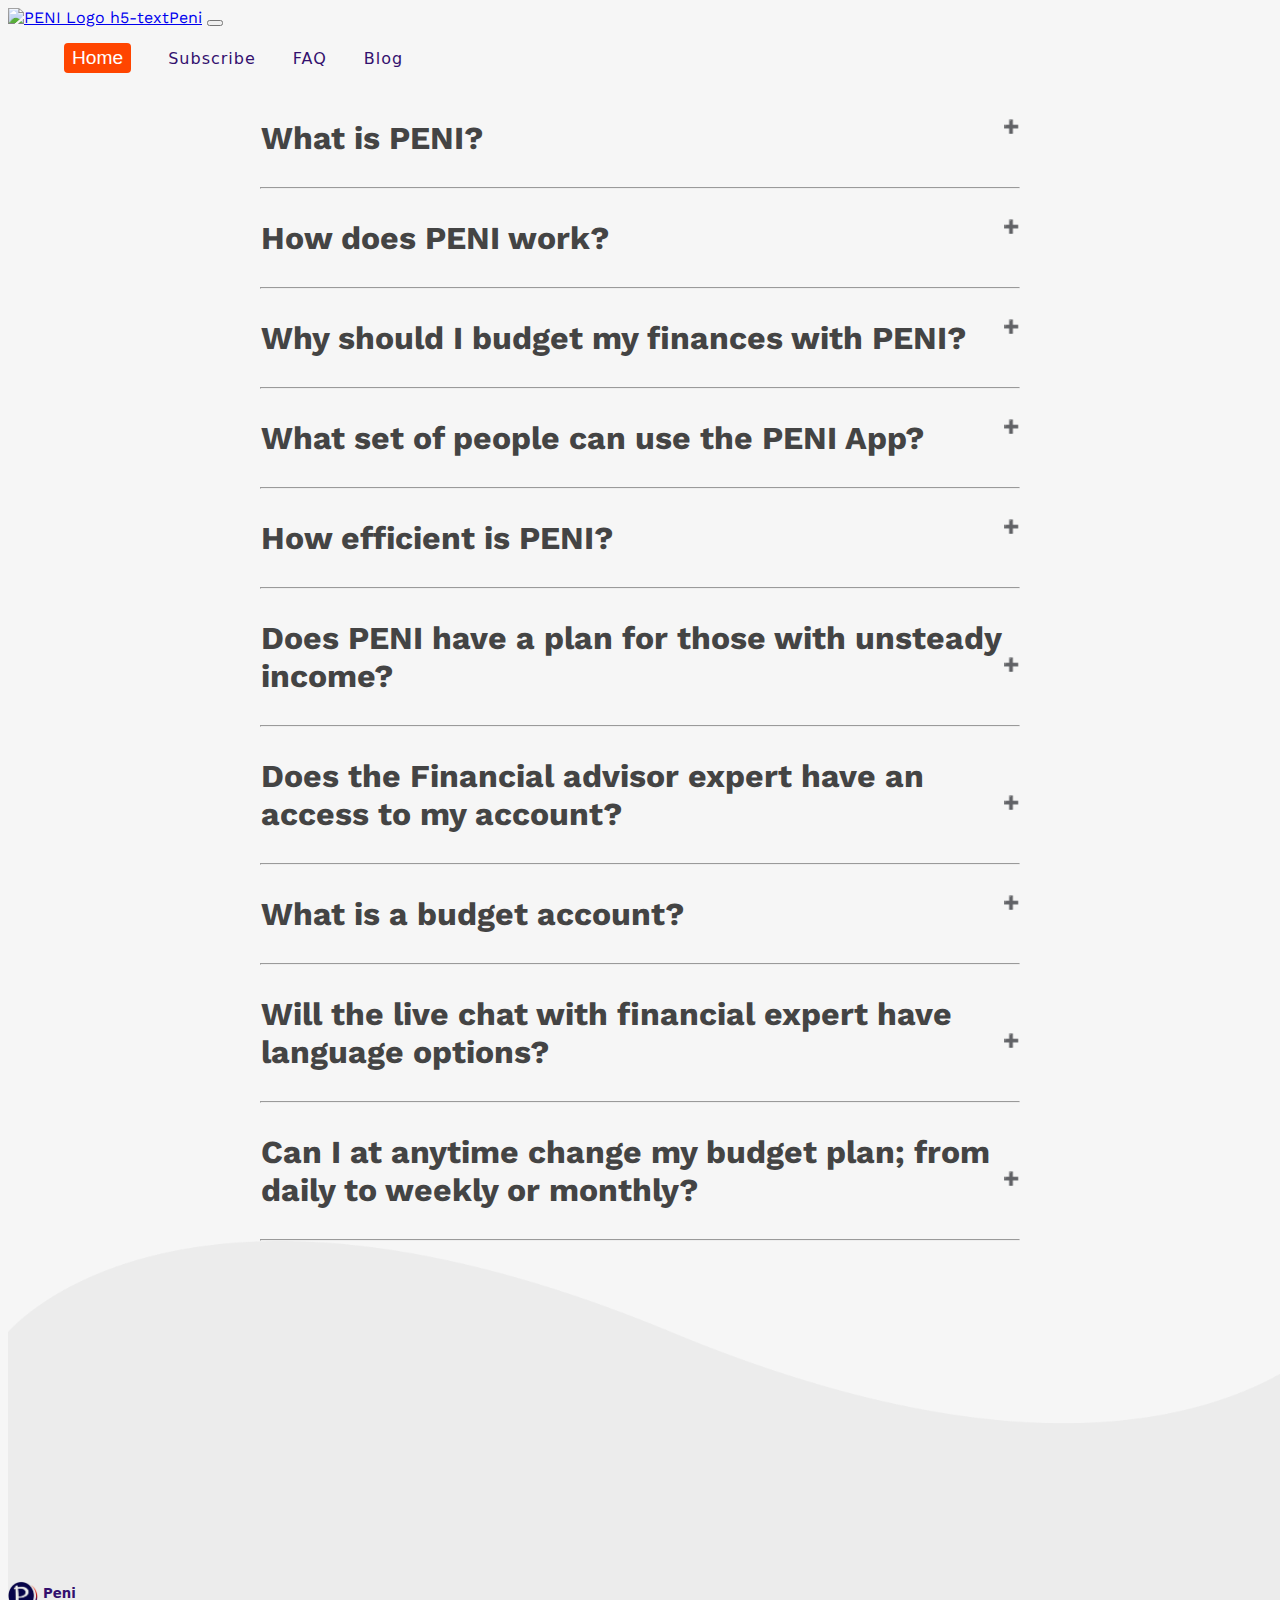
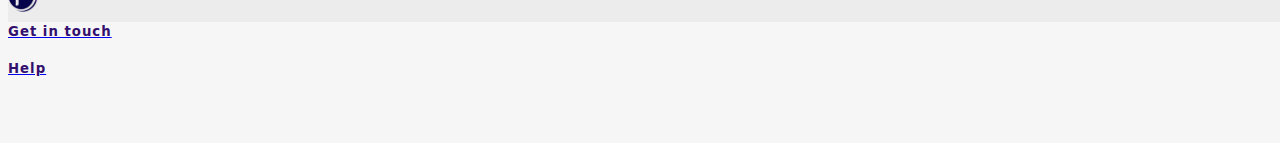
==== faqs.html @ 7cd032ac "update to all" ====
<!DOCTYPE html>
<html lang="en">

<head>
    <meta charset="UTF-8">
    <meta http-equiv="X-UA-Compatible" content="IE=edge">
    <meta name="viewport" content="width=device-width, initial-scale=1.0">
    <title>FAQ PAGE</title>
    <link rel="icon" type="image/x-icon" href="/image/favicon.ico">
    <link rel="stylesheet" href="https://cdn.jsdelivr.net/npm/bootstrap@4.6.1/dist/css/bootstrap.min.css" integrity="sha384-zCbKRCUGaJDkqS1kPbPd7TveP5iyJE0EjAuZQTgFLD2ylzuqKfdKlfG/eSrtxUkn" crossorigin="anonymous">
    <link href="https://fonts.googleapis.com/css2?family=Work+Sans&display=swap" rel="stylesheet">
    <link rel="stylesheet" href="faqs.css">

</head>

<body>
<main>
    <header>

        <!--Navigation Section-->
        
        <nav class="navbar navbar-expand-lg navbar-light">
          <a class="navbar-brand" href="./index.html"><img class="logo" src="../image/PENI logo.png" alt="PENI Logo h5-text">Peni</a>
          <button class="navbar-toggler" type="button" data-toggle="collapse" data-target="#navbarSupportedContent" aria-controls="navbarSupportedContent" aria-expanded="false" aria-label="Toggle navigation">
            <span class="navbar-toggler-icon"></span>
          </button>
        
          <div class="collapse navbar-collapse" id="navbarSupportedContent">
            <ul class="navbar-nav nav ml-auto mt-2 mt-lg-0 pl-5">
              <li class="list-item">
                <a class="link cursor" href="./index.html"><button class="button">Home</button></a>
              </li>
              <li class="list-item">
                <a class="link cursor h5-text" href="#" onclick="showPopupSmart37709(true);">Subscribe</a>
              </li>
              <li class="list-item">
                <a class="link cursor h5-text" href="./faqs.html">FAQ</a>
              </li>
              <li class="list-item">
                <a class="link cursor h5-text"href="https://hy.page/peniblog">Blog</a>
            </li>
            </ul>
          </div>
        </nav>  
        </header>
                          <!--End of Navigation-->

    <!-- <h1 class="faq-heading">FAQ'S</h1> -->
    <section class="faq-container">
        <div class="faq-one">

            <!-- faq question -->
            <h1 class="faq-page">What is PENI?</h1>

            <!-- faq answer -->
            <div class="faq-body">
                <p>PENI helps make management of finances easier. PENI helps the
                    user to accurately budget and track their spending while also
                    getting advice from personal finance experts to improves their
                    financial stability.</p>
            </div>
        </div>
        <hr class="hr-line">

        <div class="faq-two">

            <!-- faq question -->
            <h1 class="faq-page">How does PENI work?</h1>

            <!-- faq answer -->

            <div class="faq-body">
                <p>PENI serves as a reminder for your finances, helping you avoid
                    going beyond your finances and keeping you away from
                    unnecessary debts.</p>
            </div>
        </div>
        <hr class="hr-line">


        <div class="faq-three">

            <!-- faq question -->
            <h1 class="faq-page">Why should I budget my finances with PENI?</h1>

            <!-- faq answer -->
            <div class="faq-body">
                <p>The Budget feature helps you budget a particular amount of
                    money to be spent for a given period of time, with points
                    awarded for every budget not ran over.
                    It has a feature to chat with a financial expert on how to spend
                    judiciously.</p>
            </div>

            <hr class="hr-line">

            <div class="faq-four">

                <!-- faq question -->
                <h1 class="faq-page">What set of people can use the PENI App?</h1>

                <!-- faq answer -->
                <div class="faq-body">
                    <p>Working class, business people, students, Stay at Home moms
                        and dad. Literally everyone that aims to have a healthy spending
                        habit.</p>
                </div>
            </div>
            <hr class="hr-line">

            <div class="faq-five">

                <!-- faq question -->
                <h1 class="faq-page">How efficient is PENI?</h1>

                <!-- faq answer -->
                <div class="faq-body">
                    <p>Very efficient.</p>
                </div>
            </div>
            <hr class="hr-line">

            <div class="faq-six">

                <!-- faq question -->
                <h1 class="faq-page"> Does PENI have a plan for those with unsteady income?</h1>

                <!-- faq answer -->
                <div class="faq-body">
                    <p>Yes it does.</p>
                </div>
            </div>
            <hr class="hr-line">

            <div class="faq-five">

                <!-- faq question -->
                <h1 class="faq-page">Does the Financial advisor expert have an access to my
                    account?</h1>

                <!-- faq answer -->
                <div class="faq-body">
                    <p>No they don’t. They only have access to your budget plan, so has
                        to monitor your growth.</p>
                </div>
            </div>
            <hr class="hr-line">

            <div class="faq-five">

                <!-- faq question -->
                <h1 class="faq-page">What is a budget account?</h1>

                <!-- faq answer -->
                <div class="faq-body">
                    <p>A budget account is an account where you set a certain goal
                        relating to your finances and it helps you monitor and remind
                        you of your expenses.</p>
                </div>
            </div>
            <hr class="hr-line">

            <div class="faq-five">

                <!-- faq question -->
                <h1 class="faq-page"> Will the live chat with financial expert have language
                    options?</h1>

                <!-- faq answer -->
                <div class="faq-body">
                    <p>Yes it would.</p>
                </div>
            </div>
            <hr class="hr-line">


            <div class="faq-five">

                <!-- faq question -->
                <h1 class="faq-page"> Can I at anytime change my budget plan; from daily to
                    weekly or monthly?</h1>

                <!-- faq answer -->
                <div class="faq-body">
                    <p>Yes you can.</p>
                </div>
            </div>
            <hr class="hr-line">

        </div>

    </section>



       <!--Beginning of Footer Section-->
       <div class="container"> 
        <img src="/image/rectangle4.png" alt=" back" width= "105%" padding-bottom="0">
          <div class="row">
                <div class="col-sm">
                    <footer>
                        <div class="container-fluid">
                            <div class="footer-contents" style="max-width: 70%;">

                              <div class="container space2">
                                <div class="row">
                                  <div class="col-sm-2">
                                    <img class="img5" src="../image/peni logo.png" alt="PENI Logo"><span><h5 class="fhead">Peni</h5></span>
                                  </div>
                                  <div class="col-sm-4 space">
                                    <a class= "btn-primary" href="mailto:yourpeni.ng@gmail.com"><h5 class="h5-text">Get in touch</h5></a>
                                    </div>
                                  <div class="col-sm-2 space">
                                     <a class= "btn-primary" href="#"><span><h5 class="h5-text">Help</h5></span></a>
                                  </div>
                                  <div class="col-sm-1">
                                    <a href="#"> <i class="fab fa-google"></i></a>
                                  </div>
                                  <div class="col-sm-1">
                                  <a href="https://www.instagram.com/your_peni"> <i class="fab fa-instagram "></i></a>
                                  </div>
                                  <div class="col-sm-1">
                                  <a href="https://www.twitter.com/your_peni"> <i class="fab fa-twitter"></i></a>
                                  </div>
                                  <div class="col-sm-1">
                                  <a href="#"> <i class="fab fa-facebook"></i></a>
                                  </div>
                              </div>                              
                            </div> 
                        </div>
                      </div>  
                    </footer>
                </div>    
          </div>
      </div>

      
      <!--Start of popup smart Script-->
      <script type="text/javascript"  src="https://apiv2.popupsmart.com/api/Bundle/386682" async></script>
      <!--End of popup smart Script-->
      <script src="//code.tidio.co/02yajl68mqutcm63pogj8zy8g7uaexbf.js" async></script>
      <!--script src="script.js"> </script-->
      <script defer src="https://use.fontawesome.com/releases/v5.0.7/js/all.js"></script>
      <script src="https://cdn.jsdelivr.net/npm/jquery@3.5.1/dist/jquery.slim.min.js" integrity="sha384-DfXdz2htPH0lsSSs5nCTpuj/zy4C+OGpamoFVy38MVBnE+IbbVYUew+OrCXaRkfj" crossorigin="anonymous"></script>
      <script src="https://cdn.jsdelivr.net/npm/bootstrap@4.6.1/dist/js/bootstrap.bundle.min.js" integrity="sha384-fQybjgWLrvvRgtW6bFlB7jaZrFsaBXjsOMm/tB9LTS58ONXgqbR9W8oWht/amnpF" crossorigin="anonymous"></script>
      </body>
      </html>
---- faqs.css ----
body{
    background-color: #f6f6f6;
    font-family: 'Work Sans', sans-serif;
}

/*================================================================
                        Header/Navigation section
================================================================*/
.heading {
    color: purple;
    padding: 2rem;
    
}

.navbar {
    margin-left: auto;
}

.list-non-bullets {
    list-style-type: none;
}

.list-item {
    display: inline-block;
    padding: 0 1rem;
    text-align: right;
}

.link {
    text-decoration: none;
    color: black;
}

.cursor:hover {
    opacity: .85;
    cursor: pointer;
}
/*================================================================
                       End of Header section
================================================================*/

/*================================================================
                        Main section
================================================================*/
.main {
    padding: 2rem;
}

.grid-ctn {
    display: grid;
    grid-template-columns: repeat(2, 1fr);
}

@media only screen and (max-width: 400px) {
    .grid-ctn {
        width: 100%;
        height: 100%;
        flex-direction: column;
        padding: 0.5rem 2rem;
    }
}

@media only screen and (max-width: 900px) {
    .grid-ctn {
        padding: 1rem 3rem;
    }
}

.box {
    padding: 3rem;
}
@media only screen and (max-width: 900px) {
    .box {
        width: 100%;
        height: 100%;
        flex-direction: column;
        padding: 1rem;
    }
}

@media only screen and (max-width: 400px) {
    .box {
        align-items: center;
        justify-content: center;
        padding: 1rem;
    }
}

.gap {
    gap: 4rem;
}

.col-flex {
    display: flex;
    flex-direction: column;
}

.gap2 {
    gap: 1rem;
}

.button {
    background-color: orangered;
    border: none;
    border-radius: 4px;
    font-size: 1.2rem;
    color: white;
    padding: 4px 8px;
    cursor: pointer;
}

.button-primary {
    color: white;
    padding: 4px 8px;
}

.h1-text {
    line-height: 3rem;
    letter-spacing: 1px;
}

.para-text {
    letter-spacing: 1px;
}

.logo {
    width: 4rem;
    height: 4rem;
}

.img {
    cursor: pointer;
    width: 24px;
    height: 24px;
}

.img2 {
    width: 450px;
}
/*============================================================
                    End of Main section
============================================================*/


.faq-heading{
    border-bottom: #777;
    padding: 20px 60px;
}
.faq-container{
display: flex;
justify-content: center;
flex-direction: column;

}
.hr-line{
  width: 60%;
  margin: auto;

}
/* Style the buttons that are used to open and close the faq-page body */
.faq-page {
    /* background-color: #eee; */
    color: #444;
    cursor: pointer;
    padding: 30px 20px;
    width: 60%;
    border: none;
    outline: none;
    transition: 0.4s;
    margin: auto;

}
.faq-body{
    margin: auto;
    /* text-align: center; */
   width: 50%;
   padding: auto;

}


/* Add a background color to the button if it is clicked on (add the .active class with JS), and when you move the mouse over it (hover) */
.active,
.faq-page:hover {
    background-color: #F9F9F9;
}

/* Style the faq-page panel. Note: hidden by default */
.faq-body {
    padding: 0 18px;
    background-color: white;
    display: none;
    overflow: hidden;
}

.faq-page:after {
    content: '\02795';
    /* Unicode character for "plus" sign (+) */
    font-size: 13px;
    color: #777;
    float: right;
    margin-left: 5px;
}

.active:after {
    content: "\2796";
    /* Unicode character for "minus" sign (-) */
}
/*====================================
           footer Section
===================================*/
.back{
    background-image: url(/image/rectangle4.png);
   
}
.img5{

    width: 30px;
   
}

.fhead{
    margin-left: 35px;
    margin-top: -30px;
    color:#33106E;
    font-family: system-ui, -apple-system, BlinkMacSystemFont, 'Segoe UI', Roboto, Oxygen, Ubuntu, Cantarell, 'Open Sans', 'Helvetica Neue', sans-serif;
}
  
.h5-text{
    letter-spacing: 1px;
    color:#33106E;
    font-family: system-ui, -apple-system, BlinkMacSystemFont, 'Segoe UI', Roboto, Oxygen, Ubuntu, Cantarell, 'Open Sans', 'Helvetica Neue', sans-serif;
}
  
.space{
    position: relative;

}
.space2{
    position: relative;
    top: -45px;
    padding-bottom: -20px;
    
}

.fhead{
    /* border: 5px solid green; */
    margin-left: 35px;
    margin-top: -30px;
}
.btn{
    margin-top: 10px;
    color: #30106B;
    
}
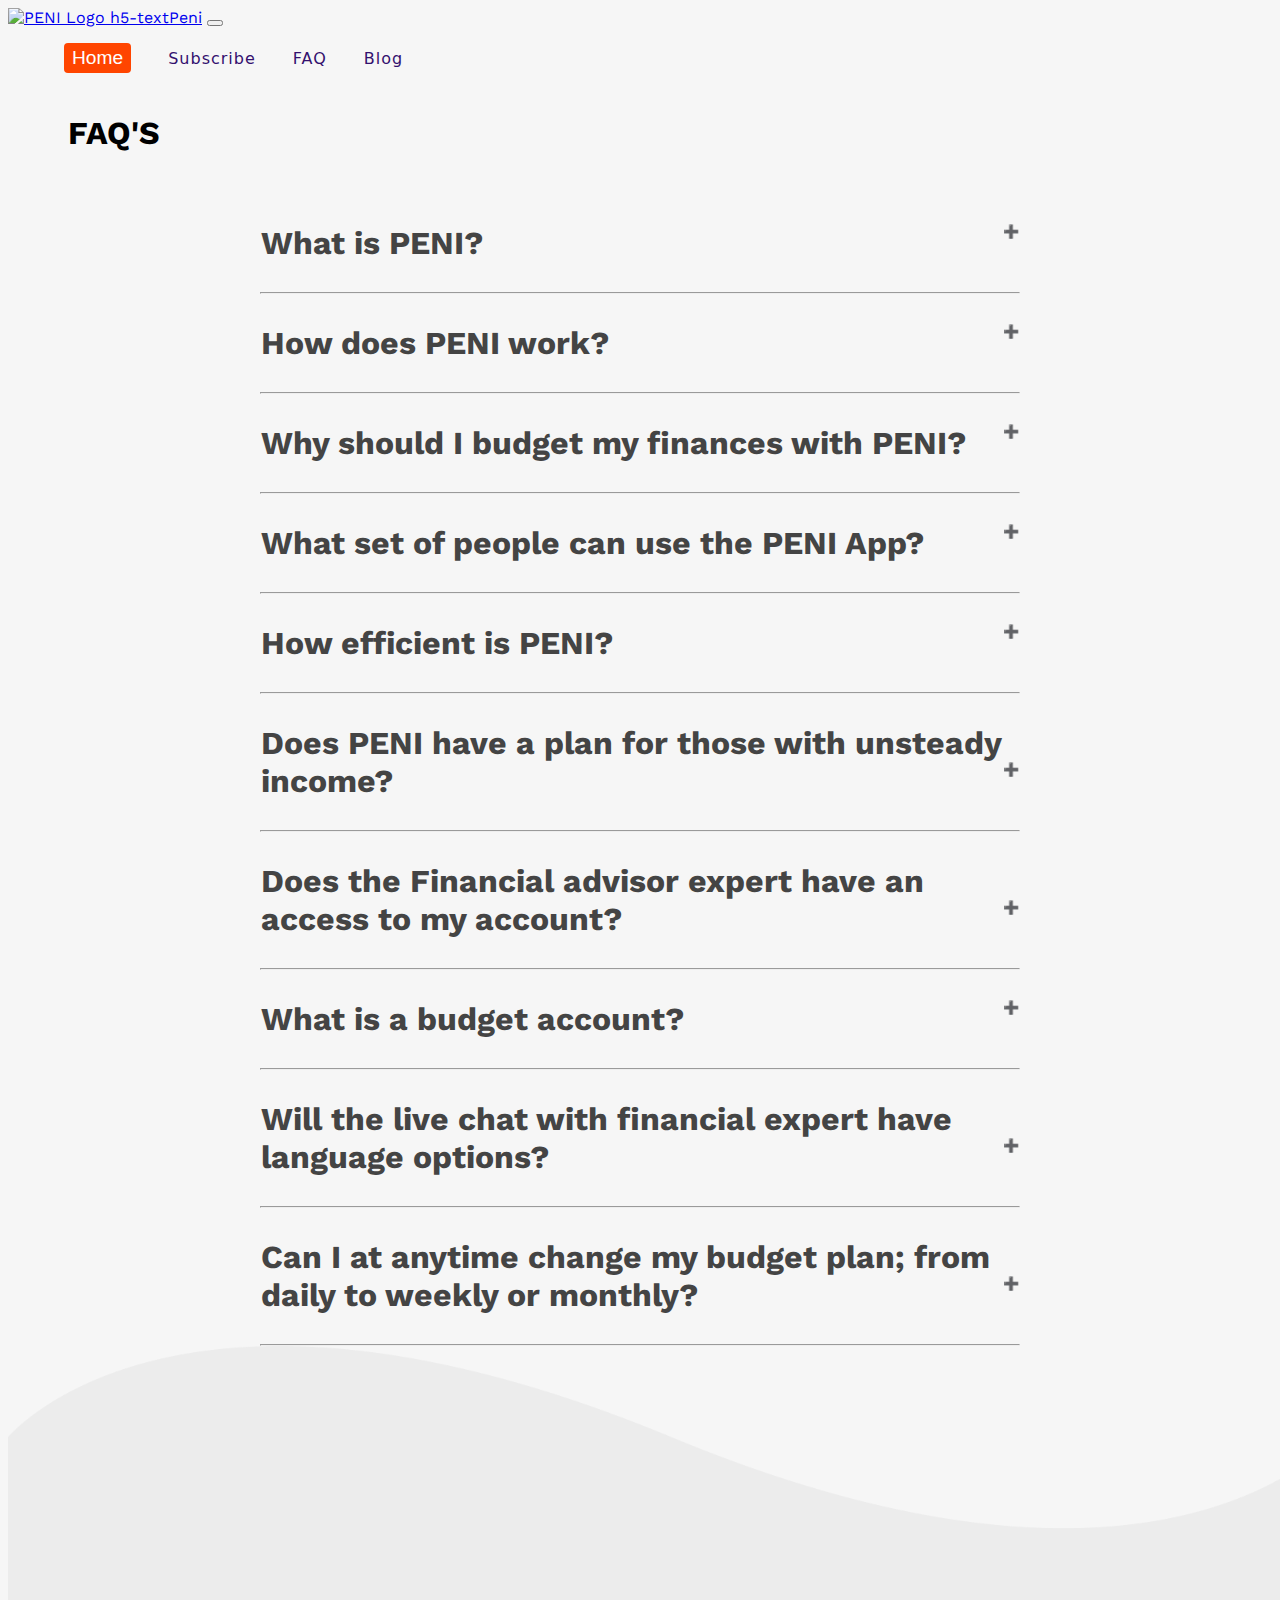
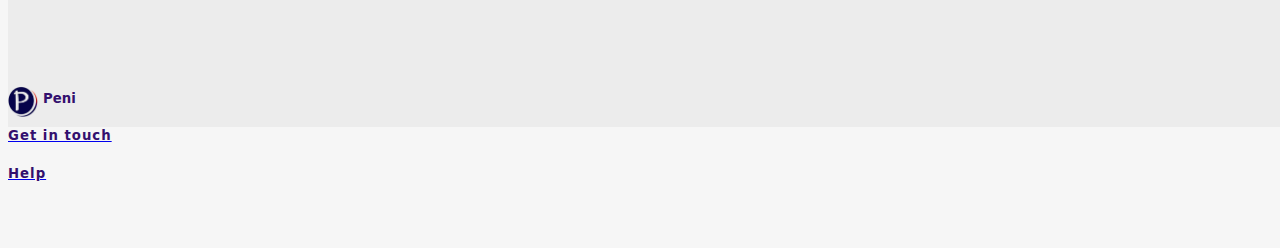
==== commit 6b13250b: "updete new" ====
--- a/faqs.html
+++ b/faqs.html
@@ -14,7 +14,6 @@
 </head>
 
 <body>
-<main>
     <header>
 
         <!--Navigation Section-->
@@ -45,151 +44,154 @@
         </header>
                           <!--End of Navigation-->
 
-    <!-- <h1 class="faq-heading">FAQ'S</h1> -->
-    <section class="faq-container">
-        <div class="faq-one">
-
-            <!-- faq question -->
-            <h1 class="faq-page">What is PENI?</h1>
-
-            <!-- faq answer -->
-            <div class="faq-body">
-                <p>PENI helps make management of finances easier. PENI helps the
-                    user to accurately budget and track their spending while also
-                    getting advice from personal finance experts to improves their
-                    financial stability.</p>
-            </div>
-        </div>
-        <hr class="hr-line">
-
-        <div class="faq-two">
-
-            <!-- faq question -->
-            <h1 class="faq-page">How does PENI work?</h1>
-
-            <!-- faq answer -->
-
-            <div class="faq-body">
-                <p>PENI serves as a reminder for your finances, helping you avoid
-                    going beyond your finances and keeping you away from
-                    unnecessary debts.</p>
-            </div>
-        </div>
-        <hr class="hr-line">
-
-
-        <div class="faq-three">
-
-            <!-- faq question -->
-            <h1 class="faq-page">Why should I budget my finances with PENI?</h1>
-
-            <!-- faq answer -->
-            <div class="faq-body">
-                <p>The Budget feature helps you budget a particular amount of
-                    money to be spent for a given period of time, with points
-                    awarded for every budget not ran over.
-                    It has a feature to chat with a financial expert on how to spend
-                    judiciously.</p>
-            </div>
-
-            <hr class="hr-line">
-
-            <div class="faq-four">
-
-                <!-- faq question -->
-                <h1 class="faq-page">What set of people can use the PENI App?</h1>
-
-                <!-- faq answer -->
-                <div class="faq-body">
-                    <p>Working class, business people, students, Stay at Home moms
-                        and dad. Literally everyone that aims to have a healthy spending
-                        habit.</p>
-                </div>
-            </div>
-            <hr class="hr-line">
-
-            <div class="faq-five">
-
-                <!-- faq question -->
-                <h1 class="faq-page">How efficient is PENI?</h1>
-
-                <!-- faq answer -->
-                <div class="faq-body">
-                    <p>Very efficient.</p>
-                </div>
-            </div>
-            <hr class="hr-line">
-
-            <div class="faq-six">
-
-                <!-- faq question -->
-                <h1 class="faq-page"> Does PENI have a plan for those with unsteady income?</h1>
-
-                <!-- faq answer -->
-                <div class="faq-body">
-                    <p>Yes it does.</p>
-                </div>
-            </div>
-            <hr class="hr-line">
-
-            <div class="faq-five">
-
-                <!-- faq question -->
-                <h1 class="faq-page">Does the Financial advisor expert have an access to my
-                    account?</h1>
-
-                <!-- faq answer -->
-                <div class="faq-body">
-                    <p>No they don’t. They only have access to your budget plan, so has
-                        to monitor your growth.</p>
-                </div>
-            </div>
-            <hr class="hr-line">
-
-            <div class="faq-five">
-
-                <!-- faq question -->
-                <h1 class="faq-page">What is a budget account?</h1>
-
-                <!-- faq answer -->
-                <div class="faq-body">
-                    <p>A budget account is an account where you set a certain goal
-                        relating to your finances and it helps you monitor and remind
-                        you of your expenses.</p>
-                </div>
-            </div>
-            <hr class="hr-line">
-
-            <div class="faq-five">
-
-                <!-- faq question -->
-                <h1 class="faq-page"> Will the live chat with financial expert have language
-                    options?</h1>
-
-                <!-- faq answer -->
-                <div class="faq-body">
-                    <p>Yes it would.</p>
-                </div>
-            </div>
-            <hr class="hr-line">
-
-
-            <div class="faq-five">
-
-                <!-- faq question -->
-                <h1 class="faq-page"> Can I at anytime change my budget plan; from daily to
-                    weekly or monthly?</h1>
-
-                <!-- faq answer -->
-                <div class="faq-body">
-                    <p>Yes you can.</p>
-                </div>
-            </div>
-            <hr class="hr-line">
-
-        </div>
-
-    </section>
+    <main>
+
+                            <h1 class="faq-heading">FAQ'S</h1>
+                            <section class="faq-container">
+                                <div class="faq-one">
+                        
+                                    <!-- faq question -->
+                                    <h1 class="faq-page">What is PENI?</h1>
+                        
+                                    <!-- faq answer -->
+                                    <div class="faq-body">
+                                        <p>PENI helps make management of finances easier. PENI helps the
+                                            user to accurately budget and track their spending while also
+                                            getting advice from personal finance experts to improves their
+                                            financial stability.</p>
+                                    </div>
+                                </div>
+                                <hr class="hr-line">
+                        
+                                <div class="faq-two">
+                        
+                                    <!-- faq question -->
+                                    <h1 class="faq-page">How does PENI work?</h1>
+                        
+                                    <!-- faq answer -->
+                        
+                                    <div class="faq-body">
+                                        <p>PENI serves as a reminder for your finances, helping you avoid
+                                            going beyond your finances and keeping you away from
+                                            unnecessary debts.</p>
+                                    </div>
+                                </div>
+                                <hr class="hr-line">
+                        
+                        
+                                <div class="faq-three">
+                        
+                                    <!-- faq question -->
+                                    <h1 class="faq-page">Why should I budget my finances with PENI?</h1>
+                        
+                                    <!-- faq answer -->
+                                    <div class="faq-body">
+                                        <p>The Budget feature helps you budget a particular amount of
+                                            money to be spent for a given period of time, with points
+                                            awarded for every budget not ran over.
+                                            It has a feature to chat with a financial expert on how to spend
+                                            judiciously.</p>
+                                    </div>
+                        
+                                    <hr class="hr-line">
+                        
+                                    <div class="faq-four">
+                        
+                                        <!-- faq question -->
+                                        <h1 class="faq-page">What set of people can use the PENI App?</h1>
+                        
+                                        <!-- faq answer -->
+                                        <div class="faq-body">
+                                            <p>Working class, business people, students, Stay at Home moms
+                                                and dad. Literally everyone that aims to have a healthy spending
+                                                habit.</p>
+                                        </div>
+                                    </div>
+                                    <hr class="hr-line">
+                        
+                                    <div class="faq-five">
+                        
+                                        <!-- faq question -->
+                                        <h1 class="faq-page">How efficient is PENI?</h1>
+                        
+                                        <!-- faq answer -->
+                                        <div class="faq-body">
+                                            <p>Very efficient.</p>
+                                        </div>
+                                    </div>
+                                    <hr class="hr-line">
+                        
+                                    <div class="faq-six">
+                        
+                                        <!-- faq question -->
+                                        <h1 class="faq-page"> Does PENI have a plan for those with unsteady income?</h1>
+                        
+                                        <!-- faq answer -->
+                                        <div class="faq-body">
+                                            <p>Yes it does.</p>
+                                        </div>
+                                    </div>
+                                    <hr class="hr-line">
+                        
+                                    <div class="faq-five">
+                        
+                                        <!-- faq question -->
+                                        <h1 class="faq-page">Does the Financial advisor expert have an access to my
+                                            account?</h1>
+                        
+                                        <!-- faq answer -->
+                                        <div class="faq-body">
+                                            <p>No they don’t. They only have access to your budget plan, so has
+                                                to monitor your growth.</p>
+                                        </div>
+                                    </div>
+                                    <hr class="hr-line">
+                        
+                                    <div class="faq-five">
+                        
+                                        <!-- faq question -->
+                                        <h1 class="faq-page">What is a budget account?</h1>
+                        
+                                        <!-- faq answer -->
+                                        <div class="faq-body">
+                                            <p>A budget account is an account where you set a certain goal
+                                                relating to your finances and it helps you monitor and remind
+                                                you of your expenses.</p>
+                                        </div>
+                                    </div>
+                                    <hr class="hr-line">
+                        
+                                    <div class="faq-five">
+                        
+                                        <!-- faq question -->
+                                        <h1 class="faq-page"> Will the live chat with financial expert have language
+                                            options?</h1>
+                        
+                                        <!-- faq answer -->
+                                        <div class="faq-body">
+                                            <p>Yes it would.</p>
+                                        </div>
+                                    </div>
+                                    <hr class="hr-line">
+                        
+                        
+                                    <div class="faq-five">
+                        
+                                        <!-- faq question -->
+                                        <h1 class="faq-page"> Can I at anytime change my budget plan; from daily to
+                                            weekly or monthly?</h1>
+                        
+                                        <!-- faq answer -->
+                                        <div class="faq-body">
+                                            <p>Yes you can.</p>
+                                        </div>
+                                    </div>
+                                    <hr class="hr-line">
+                        
+                                </div>
+                        
+                            </section>
+         </main>
 
 
 
--- a/faqs.css
+++ b/faqs.css
@@ -42,63 +42,6 @@
 /*================================================================
                         Main section
 ================================================================*/
-.main {
-    padding: 2rem;
-}
-
-.grid-ctn {
-    display: grid;
-    grid-template-columns: repeat(2, 1fr);
-}
-
-@media only screen and (max-width: 400px) {
-    .grid-ctn {
-        width: 100%;
-        height: 100%;
-        flex-direction: column;
-        padding: 0.5rem 2rem;
-    }
-}
-
-@media only screen and (max-width: 900px) {
-    .grid-ctn {
-        padding: 1rem 3rem;
-    }
-}
-
-.box {
-    padding: 3rem;
-}
-@media only screen and (max-width: 900px) {
-    .box {
-        width: 100%;
-        height: 100%;
-        flex-direction: column;
-        padding: 1rem;
-    }
-}
-
-@media only screen and (max-width: 400px) {
-    .box {
-        align-items: center;
-        justify-content: center;
-        padding: 1rem;
-    }
-}
-
-.gap {
-    gap: 4rem;
-}
-
-.col-flex {
-    display: flex;
-    flex-direction: column;
-}
-
-.gap2 {
-    gap: 1rem;
-}
-
 .button {
     background-color: orangered;
     border: none;
@@ -109,34 +52,11 @@
     cursor: pointer;
 }
 
-.button-primary {
-    color: white;
-    padding: 4px 8px;
-}
-
-.h1-text {
-    line-height: 3rem;
-    letter-spacing: 1px;
-}
-
-.para-text {
-    letter-spacing: 1px;
-}
-
 .logo {
     width: 4rem;
     height: 4rem;
 }
 
-.img {
-    cursor: pointer;
-    width: 24px;
-    height: 24px;
-}
-
-.img2 {
-    width: 450px;
-}
 /*============================================================
                     End of Main section
 ============================================================*/
@@ -243,11 +163,11 @@
     
 }
 
-.fhead{
-    /* border: 5px solid green; */
+/* .fhead{
+    /* border: 5px solid green; 
     margin-left: 35px;
     margin-top: -30px;
-}
+} */
 .btn{
     margin-top: 10px;
     color: #30106B;
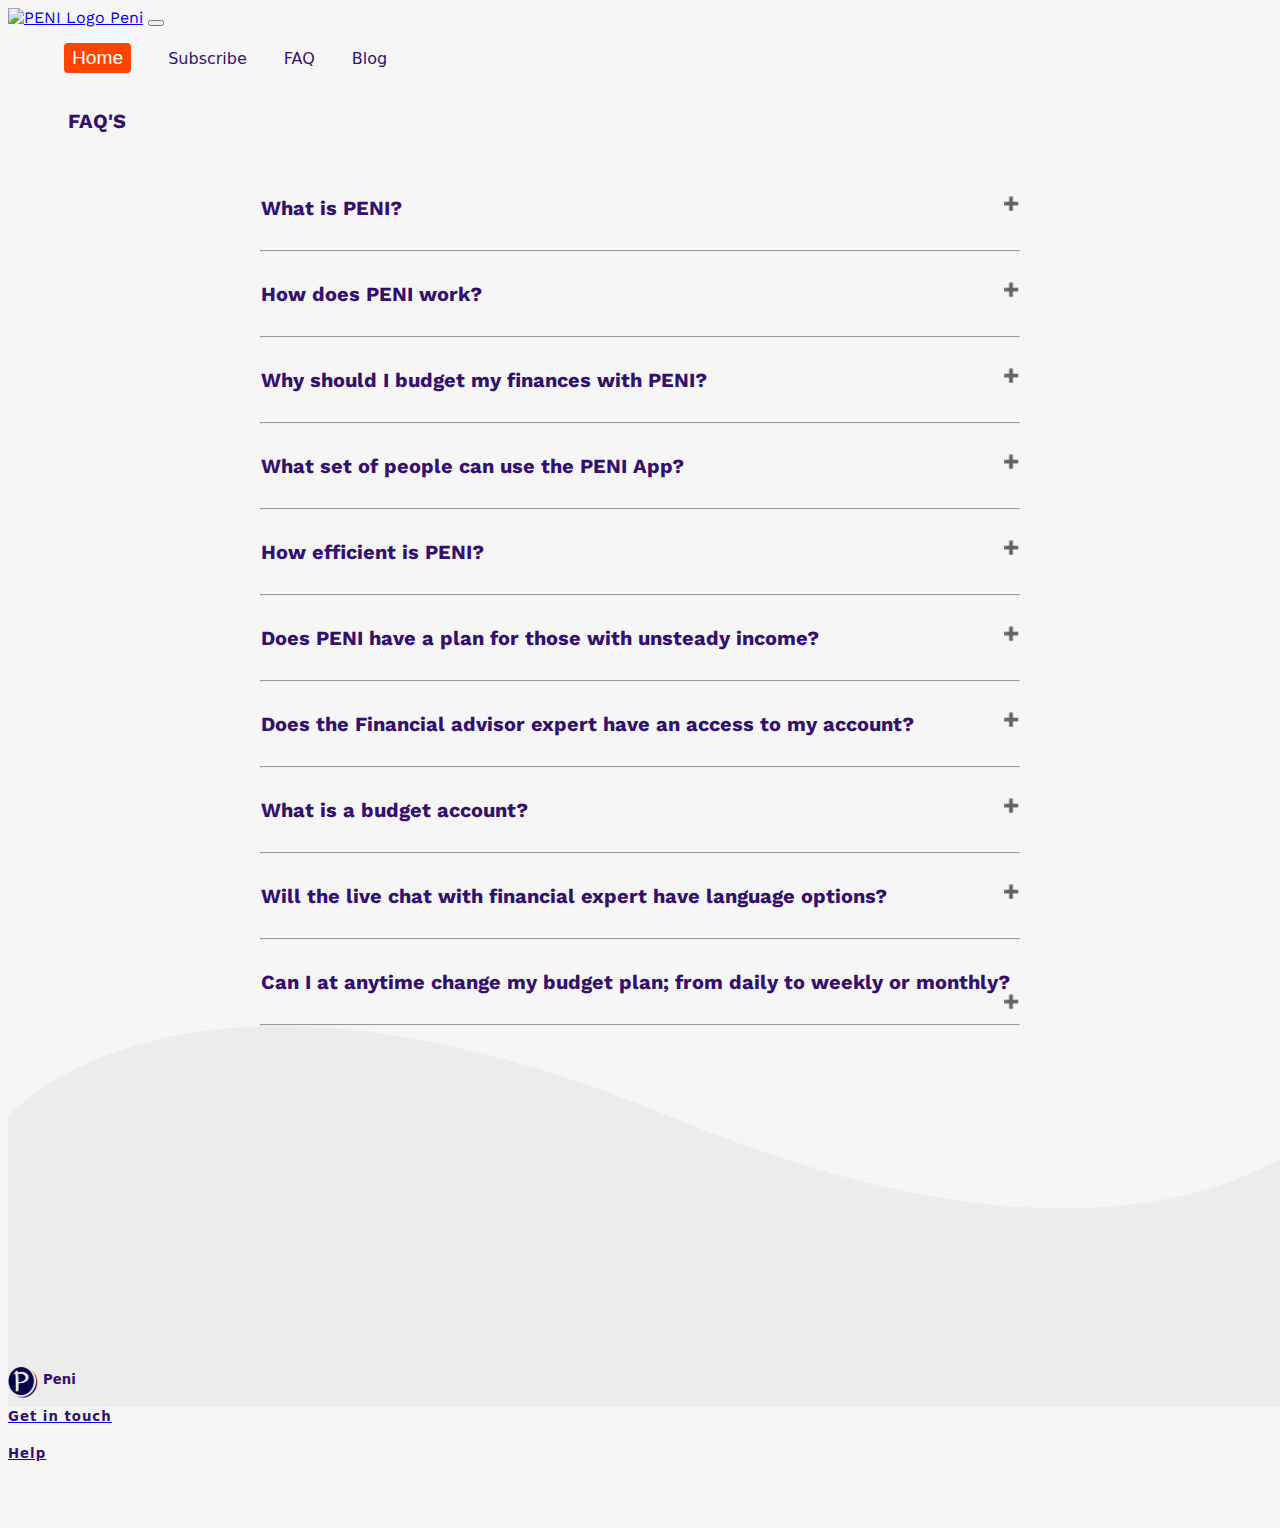
==== commit e7392d7f: "updated" ====
--- a/faqs.html
+++ b/faqs.html
@@ -19,7 +19,7 @@
         <!--Navigation Section-->
         
         <nav class="navbar navbar-expand-lg navbar-light">
-          <a class="navbar-brand" href="./index.html"><img class="logo" src="../image/PENI logo.png" alt="PENI Logo h5-text">Peni</a>
+          <a class="navbar-brand" href="./index.html"><img class="logo" src="./image/PENI logo.png" alt="PENI Logo"> Peni</a>
           <button class="navbar-toggler" type="button" data-toggle="collapse" data-target="#navbarSupportedContent" aria-controls="navbarSupportedContent" aria-expanded="false" aria-label="Toggle navigation">
             <span class="navbar-toggler-icon"></span>
           </button>
@@ -30,13 +30,13 @@
                 <a class="link cursor" href="./index.html"><button class="button">Home</button></a>
               </li>
               <li class="list-item">
-                <a class="link cursor h5-text" href="#" onclick="showPopupSmart37709(true);">Subscribe</a>
+                <a class="link cursor h5-text1" href="#" onclick="showPopupSmart37709(true);">Subscribe</a>
               </li>
               <li class="list-item">
-                <a class="link cursor h5-text" href="./faqs.html">FAQ</a>
+                <a class="link cursor h5-text1" href="./faqs.html">FAQ</a>
               </li>
               <li class="list-item">
-                <a class="link cursor h5-text"href="https://hy.page/peniblog">Blog</a>
+                <a class="link cursor h5-text1"href="https://hy.page/peniblog">Blog</a>
             </li>
             </ul>
           </div>
@@ -197,7 +197,7 @@
 
        <!--Beginning of Footer Section-->
        <div class="container"> 
-        <img src="/image/rectangle4.png" alt=" back" width= "105%" padding-bottom="0">
+        <img src="./image/rectangle4.png" alt=" back" width= "105%" padding-bottom="0">
           <div class="row">
                 <div class="col-sm">
                     <footer>
@@ -207,7 +207,7 @@
                               <div class="container space2">
                                 <div class="row">
                                   <div class="col-sm-2">
-                                    <img class="img5" src="../image/peni logo.png" alt="PENI Logo"><span><h5 class="fhead">Peni</h5></span>
+                                    <img class="img5" src="./image/peni logo.png" alt="PENI Logo"><span><h5 class="fhead">Peni</h5></span>
                                   </div>
                                   <div class="col-sm-4 space">
                                     <a class= "btn-primary" href="mailto:yourpeni.ng@gmail.com"><h5 class="h5-text">Get in touch</h5></a>
--- a/faqs.css
+++ b/faqs.css
@@ -6,11 +6,7 @@
 /*================================================================
                         Header/Navigation section
 ================================================================*/
-.heading {
-    color: purple;
-    padding: 2rem;
-    
-}
+
 
 .navbar {
     margin-left: auto;
@@ -65,6 +61,8 @@
 .faq-heading{
     border-bottom: #777;
     padding: 20px 60px;
+    font-size: 20px;
+    color: #33106E;
 }
 .faq-container{
 display: flex;
@@ -80,7 +78,7 @@
 /* Style the buttons that are used to open and close the faq-page body */
 .faq-page {
     /* background-color: #eee; */
-    color: #444;
+    color:#33106E;
     cursor: pointer;
     padding: 30px 20px;
     width: 60%;
@@ -88,6 +86,9 @@
     outline: none;
     transition: 0.4s;
     margin: auto;
+    font-size: 20px;
+    text-align:justify;
+    
 
 }
 .faq-body{
@@ -145,6 +146,11 @@
     color:#33106E;
     font-family: system-ui, -apple-system, BlinkMacSystemFont, 'Segoe UI', Roboto, Oxygen, Ubuntu, Cantarell, 'Open Sans', 'Helvetica Neue', sans-serif;
 }
+.h5-text1{
+    
+    color:#33106E;
+    font-family: system-ui, -apple-system, BlinkMacSystemFont, 'Segoe UI', Roboto, Oxygen, Ubuntu, Cantarell, 'Open Sans', 'Helvetica Neue', sans-serif;
+}
   
 .h5-text{
     letter-spacing: 1px;
@@ -163,11 +169,7 @@
     
 }
 
-/* .fhead{
-    /* border: 5px solid green; 
-    margin-left: 35px;
-    margin-top: -30px;
-} */
+
 .btn{
     margin-top: 10px;
     color: #30106B;
